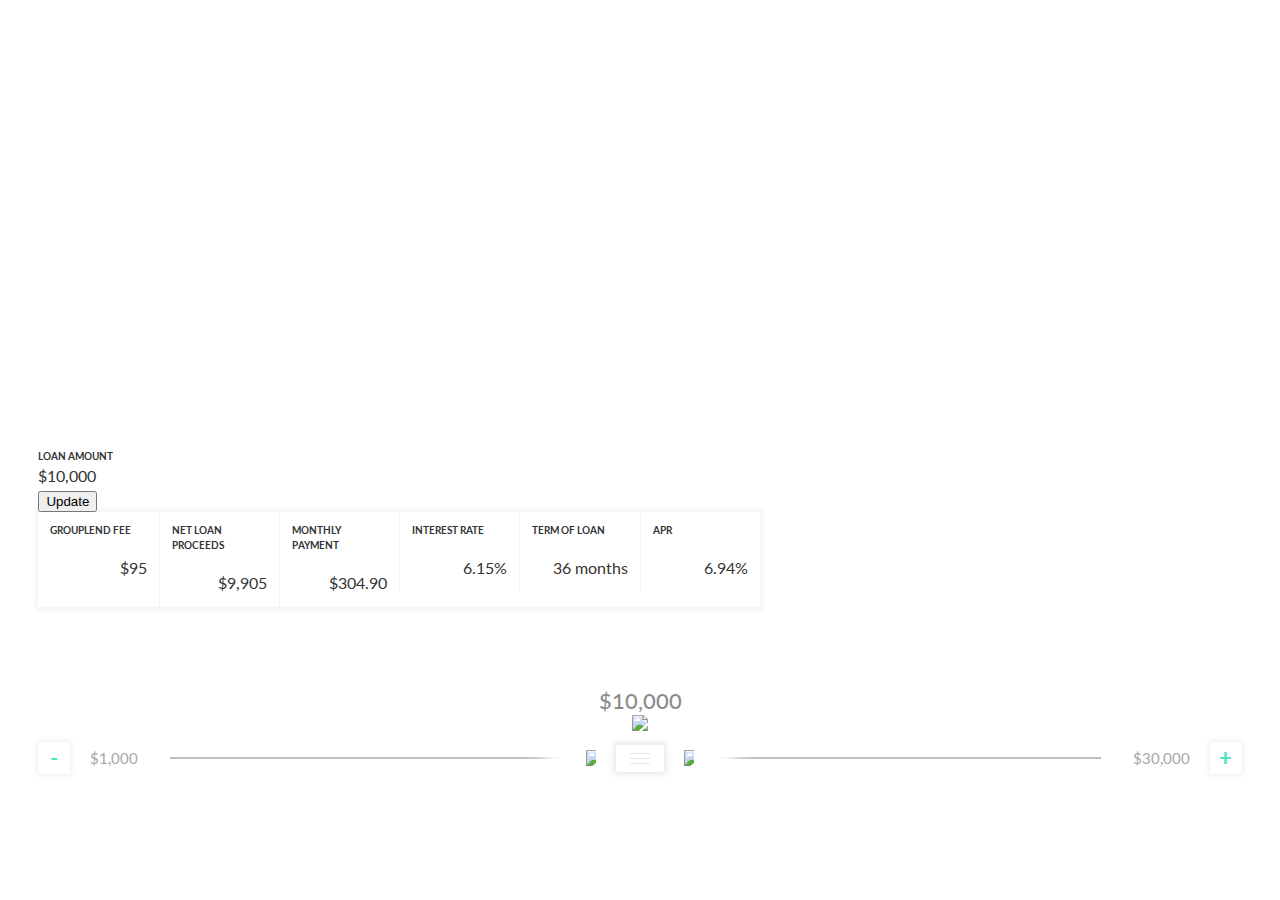
==== index.html @ 4ef877f9 "Loan summary updates" ====
<!DOCTYPE html>
<html class="no-js">
    <head>
        <meta charset="utf-8">
        <meta http-equiv="X-UA-Compatible" content="IE=edge">
        <title></title>
        <meta name="description" content="">
        <meta name="viewport" content="width=device-width, initial-scale=1">
        <link href='//fonts.googleapis.com/css?family=Lato:100,300,400,700,900,300italic,400italic,700italic&subset=latin,latin-ext' rel='stylesheet' type='text/css'>
        <link rel="stylesheet" href="css/style.css">

    </head>
    <body>

        <div class='loan_offer clearfix'>
            <div class='loan_total'>
                <div class='loan_info_section-emphasis'>
                    <div class='label'>
                        Loan Amount
                    </div>
                    <div class='loan_amount_input'>
                        $10,000
                    </div>
                </div>
            </div>
            <div class='button_container'>
                <button>Update</button>
            </div>
            <div class='loan_details clearfix'>
                <div class='loan_info_section'>
                    <div class='label'>
                        Grouplend Fee
                    </div>
                    <div class='loan_info'>
                        $95
                    </div>
                </div>
                <div class='loan_info_section'>
                    <div class='label'>
                        Net Loan Proceeds
                    </div>
                    <div class='loan_info'>
                        $9,905
                    </div>
                </div>
                <div class='loan_info_section'>
                    <div class='label'>
                        Monthly Payment
                    </div>
                    <div class='loan_info'>
                        $304.90
                    </div>
                </div>
                <div class='loan_info_section'>
                    <div class='label'>
                        Interest Rate
                    </div>
                    <div class='loan_info'>
                        6.15%
                    </div>
                </div>
                <div class='loan_info_section'>
                    <div class='label'>
                        Term of Loan
                    </div>
                    <div class='loan_info'>
                        36 months
                    </div>
                </div>
                <div class='loan_info_section'>
                    <div class='label'>
                        APR
                    </div>
                    <div class='loan_info'>
                        6.94%
                    </div>
                </div>
            </div>
        </div>

        <div class='input_range_container'>
            <div class='input_range'>
                <div class='control_section-minimum '>
                    <a href=''>
                    <div class='control'>
                        <span class='control_icon'>-</span>
                    </div>
                    </a>
                    <div class='amount'>
                        $1,000
                    </div>
                </div>
                <div class='inputRangeIndicator'>
                </div>
                <div class='control_section-maximum '>
                    <div class='amount'>
                        $30,000
                    </div>
                    <a href=''>
                    <div class='control'>
                        <span class='control_icon'>+</span>
                    </div>
                    </a>
                </div>
            </div>

            <div class='range_selector'>
                <div class="current_amount">
                    $10,000
                </div>
                <div class="arrow_down">
                    <img src='/img/arrow_down.png'>
                </div>
                <div class="control_container">
                    <a href=''>
                        <div class='arrow decrease'>
                            <img src='/img/arrow_left.png'>
                        </div>
                    </a>
                    <a href=''>
                        <div class='control_handle'>
                            <span class='bar'></span>
                            <span class='bar'></span>
                            <span class='bar'></span>
                        </div>
                    </a>
                    <a href=''>
                        <div class='arrow increase'>
                            <img src='/img/arrow_right.png'>
                        </div>
                    </a>
                </div>
            </div>
        </div>
    </body>
</html>
---- css/style.css ----
html {
  box-sizing: border-box;
}

*, *:before, *:after {
  box-sizing: inherit;
}

body, input, textarea {
  font-family: "Lato", Helvetica, Arial, sans-serif;
  font-size: 16px;
  line-height: 1.5;
  font-weight: 400;
  color: #333;
}

body {
  /* ignore these this will change for our app */
  margin: 50vh 3% 3em;
}

img {
  max-width: 100%;
}

/**
 * Clearfix
 */
.clearfix:after {
  content: "";
  display: table;
  clear: both;
}

.input_range_container {
  position: relative;
}

.input_range {
  height: 15px;
  border-radius: 3px;
  position: relative;
}

.control_section, .control_section-maximum, .control_section-minimum {
  position: absolute;
  position: absolute;
  top: 50%;
  bottom: auto;
  -webkit-transform: translateY(-50%);
  -ms-transform: translateY(-50%);
  transform: translateY(-50%);
  background: white;
  line-height: 1;
}

.inputRangeIndicator {
  height: 2px;
  background: #bfbfbf;
  position: absolute;
  top: 50%;
  bottom: auto;
  -webkit-transform: translateY(-50%);
  -ms-transform: translateY(-50%);
  transform: translateY(-50%);
  position: absolute;
  z-index: -1000;
  width: 100%;
}

.control_section-maximum {
  right: 0;
  padding-left: 2em;
}
.control_section-maximum .amount {
  margin-right: 1em;
}
.control_section-minimum {
  padding-right: 2em;
}
.control_section-minimum .amount {
  margin-left: 1em;
}
.control_section > div, .control_section-maximum > div, .control_section-minimum > div, .control_section a, .control_section-maximum a, .control_section-minimum a {
  display: inline-block;
  vertical-align: middle;
}
.control_section a, .control_section-maximum a, .control_section-minimum a {
  color: #50E3C2;
}

.amount {
  color: #a6a6a6;
  font-size: .95em;
}

.control {
  width: 2em;
  height: 2em;
  font-weight: 900;
  line-height: 1;
  position: relative;
  -webkit-transition: all 0.5s ease;
  transition: all 0.5s ease;
  box-shadow: 0px 0px 5px 1px #ededed;
}

.control:hover {
  box-shadow: 0px 0px 8px 4px #e6e6e6;
}

.control_icon {
  position: absolute;
  position: absolute;
  left: 50%;
  top: 50%;
  bottom: auto;
  right: auto;
  -webkit-transform: translateX(-50%) translateY(-50%);
  -ms-transform: translateX(-50%) translateY(-50%);
  transform: translateX(-50%) translateY(-50%);
  background: white;
  font-size: 1.4em;
}

.range_selector {
  position: absolute;
  left: 50%;
  right: auto;
  -webkit-transform: translateX(-50%);
  -ms-transform: translateX(-50%);
  transform: translateX(-50%);
  bottom: -.4em;
  background: white;
  padding: 0 1.25em;
  text-align: center;
  width: 10em;
  box-shadow: 0px 0px 18px 18px rgba(255, 255, 255, 0.9);
}

.current_amount {
  font-size: 1.4em;
  line-height: 1;
  font-weight: 500;
  color: #8c8c8c;
}

.arrow_down {
  width: 5em;
  margin: 0 auto .5em;
}

.control_container > div, .control_container a {
  display: inline-block;
  line-height: 1;
  vertical-align: middle;
}

.control_handle {
  padding: .5em .9em;
  -webkit-transition: all 0.5s ease;
  transition: all 0.5s ease;
  margin: 0em 1em 0;
  box-shadow: 0px 0px 6px 2px #e6e6e6;
}
.control_handle img {
  width: 1.25em;
}

.bar {
  width: 20px;
  height: 1px;
  background: #e6e6e6;
  display: block;
}

.bar + .bar {
  margin-top: 4px;
}

.control_handle:hover {
  box-shadow: 0px 0px 8px 4px #e0e0e0;
}

.arrow {
  width: .6em;
}

.loan_offer {
  margin-bottom: 9em;
}

.loan_details {
  box-shadow: 0 0 5px 3px rgba(0, 0, 0, 0.05);
  width: 60%;
}

.loan_info_section {
  width: 16.66%;
  float: left;
  padding: .75em;
}

.loan_info_section + .loan_info_section {
  border-left: 1px solid rgba(0, 0, 0, 0.05);
}

.label {
  text-transform: uppercase;
  font-size: .6em;
  font-weight: 700;
}

.loan_info {
  text-align: right;
  width: 100%;
  margin-top: 1.1em;
}
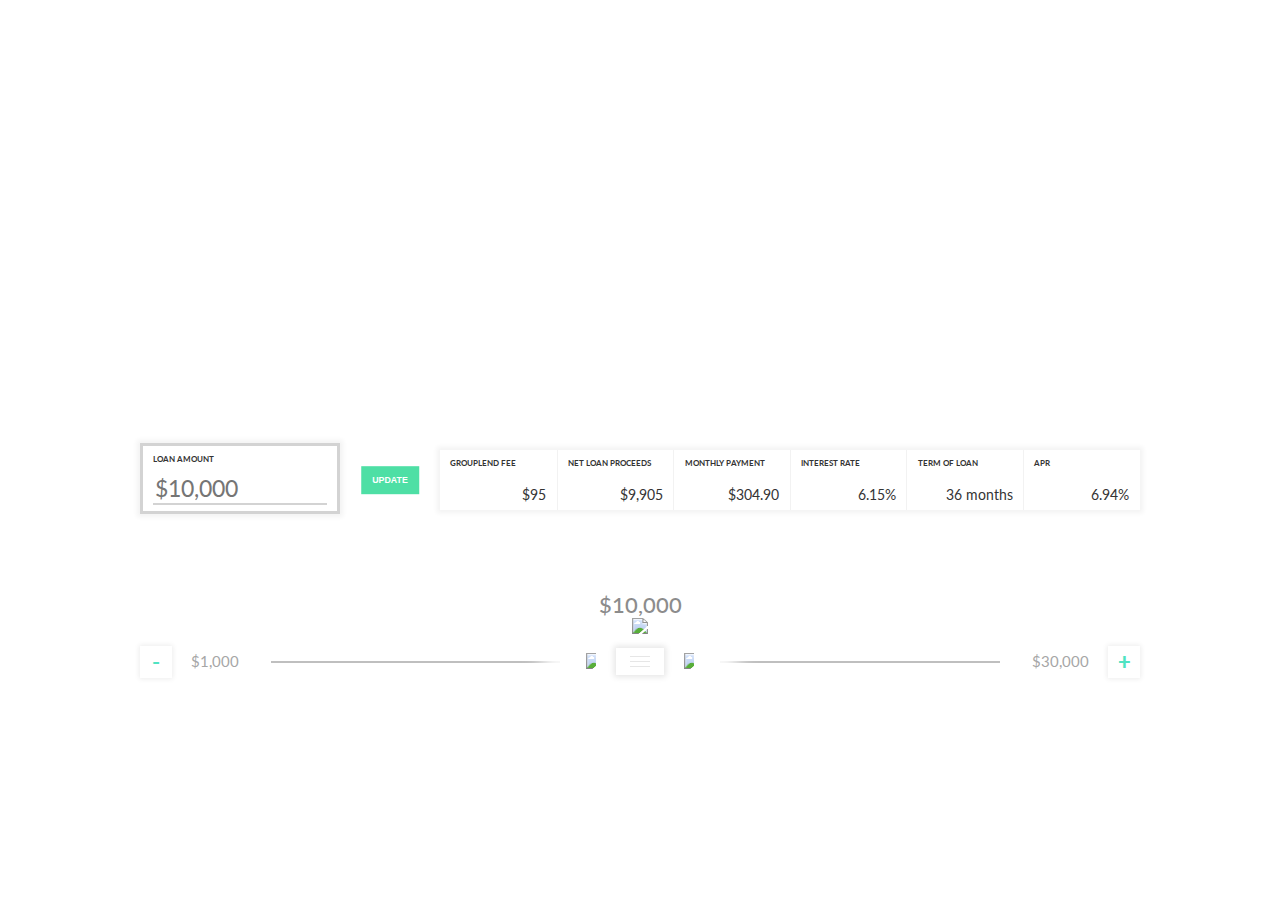
==== commit a500bf02: "Input styling for alternative offers" ====
--- a/index.html
+++ b/index.html
@@ -12,67 +12,81 @@
     </head>
     <body>
 
-        <div class='loan_offer clearfix'>
-            <div class='loan_total'>
-                <div class='loan_info_section-emphasis'>
-                    <div class='label'>
-                        Loan Amount
-                    </div>
-                    <div class='loan_amount_input'>
-                        $10,000
+        <div class='loanOffer '>
+            <div class='loanTotal'>
+                <div class='loanInfoSectionEmphasis'>
+                    <div class='loanInfoSectionInnerContainer'>
+                        <div class='label'>
+                            Loan Amount
+                        </div>
+                        <div class='loanAmountInputContainer'>
+                            <input type='text' placeholder='$10,000'>
+                        </div>
                     </div>
                 </div>
             </div>
-            <div class='button_container'>
+            <div class='buttonContainer'>
                 <button>Update</button>
             </div>
-            <div class='loan_details clearfix'>
-                <div class='loan_info_section'>
-                    <div class='label'>
-                        Grouplend Fee
-                    </div>
-                    <div class='loan_info'>
-                        $95
+            <div class='loanDetails '>
+                <div class='loanInfoSection'>
+                    <div class='loanInfoSectionInnerContainer'>
+                        <div class='label'>
+                            Grouplend Fee
+                        </div>
+                        <div class='loanInfo'>
+                            $95
+                        </div>
                     </div>
                 </div>
-                <div class='loan_info_section'>
-                    <div class='label'>
-                        Net Loan Proceeds
-                    </div>
-                    <div class='loan_info'>
-                        $9,905
+                <div class='loanInfoSection'>
+                    <div class='loanInfoSectionInnerContainer'>
+                        <div class='label'>
+                            Net Loan Proceeds
+                        </div>
+                        <div class='loanInfo'>
+                            $9,905
+                        </div>
                     </div>
                 </div>
-                <div class='loan_info_section'>
-                    <div class='label'>
-                        Monthly Payment
-                    </div>
-                    <div class='loan_info'>
-                        $304.90
+                <div class='loanInfoSection'>
+                    <div class='loanInfoSectionInnerContainer'>
+                        <div class='label'>
+                            Monthly Payment
+                        </div>
+                        <div class='loanInfo'>
+                            $304.90
+                        </div>
                     </div>
                 </div>
-                <div class='loan_info_section'>
-                    <div class='label'>
-                        Interest Rate
-                    </div>
-                    <div class='loan_info'>
-                        6.15%
+                <div class='loanInfoSection'>
+                    <div class='loanInfoSectionInnerContainer'>
+                        <div class='label'>
+                            Interest Rate
+                        </div>
+                        <div class='loanInfo'>
+                            6.15%
+                        </div>
                     </div>
                 </div>
-                <div class='loan_info_section'>
-                    <div class='label'>
-                        Term of Loan
-                    </div>
-                    <div class='loan_info'>
-                        36 months
+                <div class='loanInfoSection'>
+                    <div class='loanInfoSectionInnerContainer'>
+                        <div class='label'>
+                            Term of Loan
+                        </div>
+                        <div class='loanInfo'>
+                            36 months
+                        </div>
                     </div>
                 </div>
-                <div class='loan_info_section'>
-                    <div class='label'>
-                        APR
-                    </div>
-                    <div class='loan_info'>
-                        6.94%
+                <div class='loanInfoSection'>
+                    <div class='loanInfoSectionInnerContainer'>
+                        <div class='label'>
+                            APR
+                        </div>
+                        <div class='loanInfo'>
+                            6.94%
+                        </div>
                     </div>
                 </div>
             </div>
--- a/css/style.css
+++ b/css/style.css
@@ -17,6 +17,9 @@
 body {
   /* ignore these this will change for our app */
   margin: 50vh 3% 3em;
+  max-width: 1000px;
+  margin-left: auto;
+  margin-right: auto;
 }
 
 img {
@@ -26,7 +29,7 @@
 /**
  * Clearfix
  */
-.clearfix:after {
+.clearfix:after, .loanOffer:after, .loanDetails:after {
   content: "";
   display: table;
   clear: both;
@@ -186,33 +189,107 @@
   width: .6em;
 }
 
-.loan_offer {
+.loanOffer {
   margin-bottom: 9em;
-}
-
-.loan_details {
+  height: 3.75em;
+}
+
+.loanInfoSectionInnerContainer {
+  position: relative;
+  height: 100%;
+}
+
+.loanTotal {
+  width: 20%;
+  float: left;
+  height: inherit;
+  height: 4.4em;
+  margin-top: -.425em;
+}
+
+.loanAmountInputContainer {
+  position: absolute;
+  width: 100%;
+  bottom: 0;
+  font-size: 1.6em;
+  line-height: 1.3;
+}
+.loanAmountInputContainer input {
+  border: none;
+  width: 100%;
+  font-size: .9em;
+  line-height: 1;
+  margin: 0;
+  border-bottom: 2px solid lightgray;
+}
+
+.buttonContainer {
+  width: 10%;
+  height: inherit;
+  float: left;
+  position: relative;
+}
+
+.loanDetails {
   box-shadow: 0 0 5px 3px rgba(0, 0, 0, 0.05);
-  width: 60%;
-}
-
-.loan_info_section {
+  width: 70%;
+  float: left;
+  height: inherit;
+}
+
+button {
+  border: none;
+  border-radius: 0;
+  color: white;
+  background: #4edfa5;
+  text-transform: uppercase;
+  padding: 1em 1.25em;
+  position: absolute;
+  font-weight: 700;
+  font-size: .55em;
+  position: absolute;
+  left: 50%;
+  top: 50%;
+  bottom: auto;
+  right: auto;
+  -webkit-transform: translateX(-50%) translateY(-50%);
+  -ms-transform: translateX(-50%) translateY(-50%);
+  transform: translateX(-50%) translateY(-50%);
+}
+
+.loanInfoSection, .loanInfoSectionEmphasis {
   width: 16.66%;
   float: left;
-  padding: .75em;
-}
-
-.loan_info_section + .loan_info_section {
+  padding: .45em .65em .5em;
+  height: inherit;
+}
+.loanInfoSectionEmphasis {
+  border: 3px solid lightgray;
+  box-shadow: 0 0 5px 3px rgba(0, 0, 0, 0.05);
+  padding: .45em .65em .35em;
+  height: inherit;
+  width: 100%;
+}
+
+.loanInfoSection + .loanInfoSection, .loanInfoSectionEmphasis + .loanInfoSection, .loanInfoSection + .loanInfoSectionEmphasis, .loanInfoSectionEmphasis + .loanInfoSectionEmphasis {
   border-left: 1px solid rgba(0, 0, 0, 0.05);
 }
 
 .label {
   text-transform: uppercase;
-  font-size: .6em;
+  font-size: .5em;
   font-weight: 700;
-}
-
-.loan_info {
+  position: absolute;
+  top: 0;
+  left: 0;
+}
+
+.loanInfo {
   text-align: right;
   width: 100%;
-  margin-top: 1.1em;
-}
+  font-size: .9em;
+  line-height: 1;
+  position: absolute;
+  bottom: 0;
+  right: 0;
+}
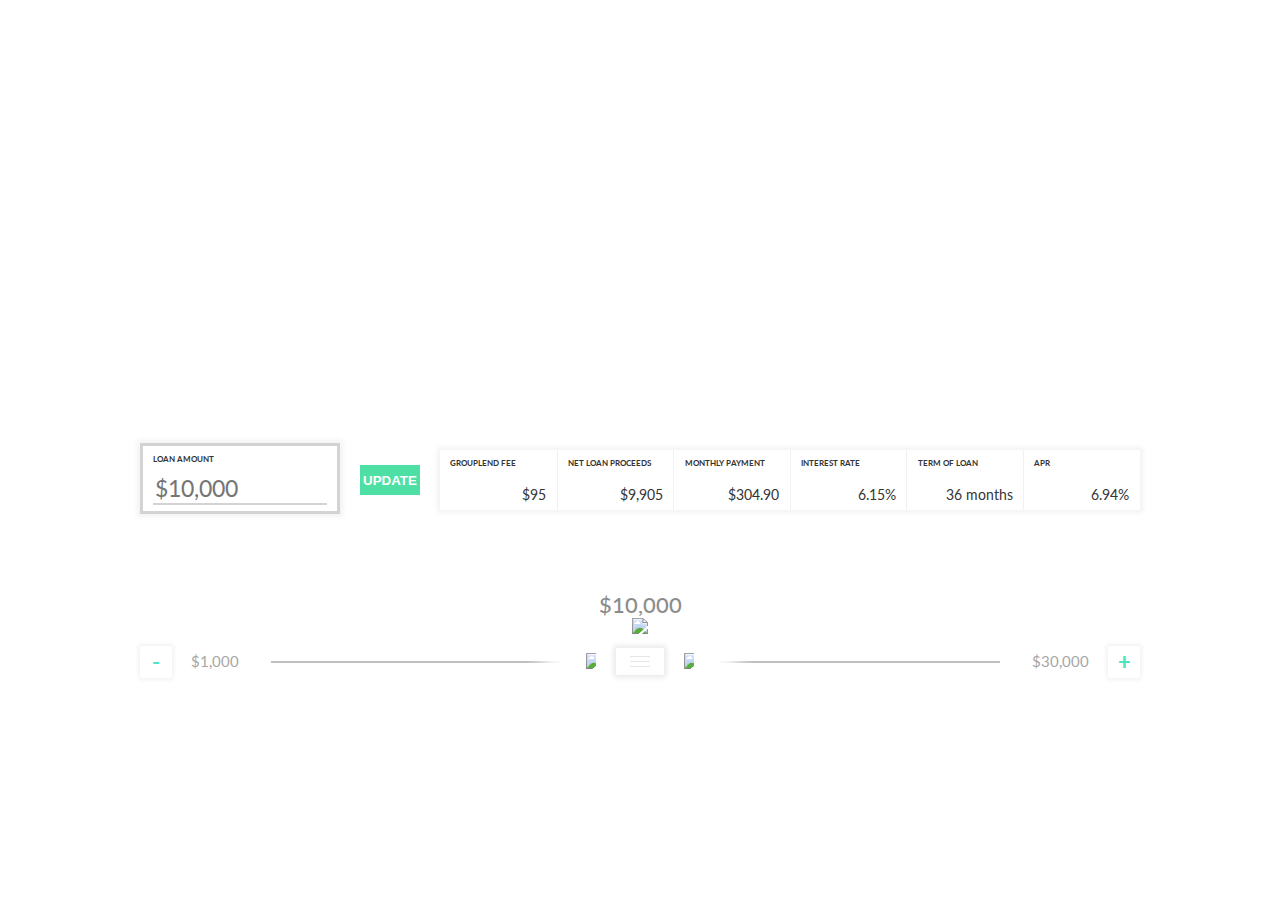
==== commit 038a036a: "Universal buttons styles" ====
--- a/index.html
+++ b/index.html
@@ -25,8 +25,14 @@
                     </div>
                 </div>
             </div>
-            <div class='buttonContainer'>
-                <button>Update</button>
+            <div class='loanUpdateButton'>
+               <div class='buttonContainer'>
+                    <button class="button-proceed">
+                        <span class="buttonText">
+                            Update
+                        </span>
+                    </button>
+                </div>
             </div>
             <div class='loanDetails '>
                 <div class='loanInfoSection'>
--- a/css/style.css
+++ b/css/style.css
@@ -223,7 +223,7 @@
   border-bottom: 2px solid lightgray;
 }
 
-.buttonContainer {
+.loanUpdateButton {
   width: 10%;
   height: inherit;
   float: left;
@@ -237,16 +237,46 @@
   height: inherit;
 }
 
-button {
-  border: none;
-  border-radius: 0;
-  color: white;
-  background: #4edfa5;
+.loanInfoSection, .loanInfoSectionEmphasis {
+  width: 16.66%;
+  float: left;
+  padding: .45em .65em .5em;
+  height: inherit;
+}
+.loanInfoSectionEmphasis {
+  border: 3px solid lightgray;
+  box-shadow: 0 0 5px 3px rgba(0, 0, 0, 0.05);
+  padding: .45em .65em .35em;
+  height: inherit;
+  width: 100%;
+}
+
+.loanInfoSection + .loanInfoSection, .loanInfoSectionEmphasis + .loanInfoSection, .loanInfoSection + .loanInfoSectionEmphasis, .loanInfoSectionEmphasis + .loanInfoSectionEmphasis {
+  border-left: 1px solid rgba(0, 0, 0, 0.05);
+}
+
+.label {
   text-transform: uppercase;
-  padding: 1em 1.25em;
-  position: absolute;
+  font-size: .5em;
   font-weight: 700;
-  font-size: .55em;
+  position: absolute;
+  top: 0;
+  left: 0;
+}
+
+.loanInfo {
+  text-align: right;
+  width: 100%;
+  font-size: .9em;
+  line-height: 1;
+  position: absolute;
+  bottom: 0;
+  right: 0;
+}
+
+.loanUpdateButton .buttonContainer {
+  width: 60%;
+  height: 50%;
   position: absolute;
   left: 50%;
   top: 50%;
@@ -255,41 +285,43 @@
   -webkit-transform: translateX(-50%) translateY(-50%);
   -ms-transform: translateX(-50%) translateY(-50%);
   transform: translateX(-50%) translateY(-50%);
-}
-
-.loanInfoSection, .loanInfoSectionEmphasis {
-  width: 16.66%;
-  float: left;
-  padding: .45em .65em .5em;
-  height: inherit;
-}
-.loanInfoSectionEmphasis {
-  border: 3px solid lightgray;
-  box-shadow: 0 0 5px 3px rgba(0, 0, 0, 0.05);
-  padding: .45em .65em .35em;
-  height: inherit;
-  width: 100%;
-}
-
-.loanInfoSection + .loanInfoSection, .loanInfoSectionEmphasis + .loanInfoSection, .loanInfoSection + .loanInfoSectionEmphasis, .loanInfoSectionEmphasis + .loanInfoSectionEmphasis {
-  border-left: 1px solid rgba(0, 0, 0, 0.05);
-}
-
-.label {
+  font-size: 1em;
+}
+
+.buttonContainer button {
+  height: 100%;
+  width: 100%;
+  border: none;
+  border-radius: 0;
+  color: white;
+  position: absolute;
+}
+
+.button-optional {
+  background-color: grey;
+}
+
+.button-proceed {
+  background-color: #4edfa5;
+}
+
+.button-proceed:disabled {
+  background-color: lightgray;
+}
+
+.button-error {
+  background-color: red;
+}
+
+.buttonText {
+  font-weight: 700;
+  position: absolute;
+  left: 50%;
+  top: 50%;
+  bottom: auto;
+  right: auto;
+  -webkit-transform: translateX(-50%) translateY(-50%);
+  -ms-transform: translateX(-50%) translateY(-50%);
+  transform: translateX(-50%) translateY(-50%);
   text-transform: uppercase;
-  font-size: .5em;
-  font-weight: 700;
-  position: absolute;
-  top: 0;
-  left: 0;
-}
-
-.loanInfo {
-  text-align: right;
-  width: 100%;
-  font-size: .9em;
-  line-height: 1;
-  position: absolute;
-  bottom: 0;
-  right: 0;
-}
+}
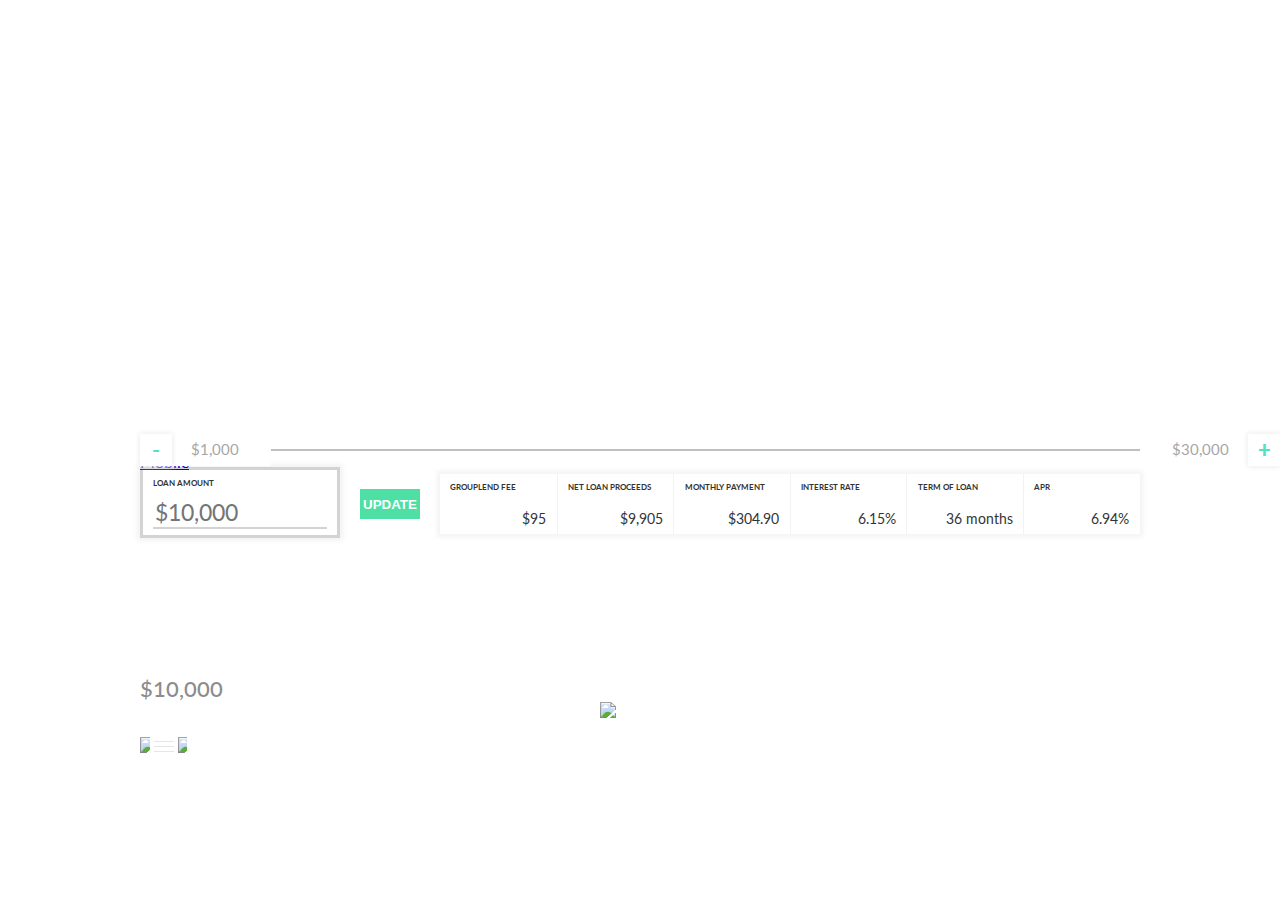
==== commit 046d7aef: "huh?" ====
--- a/index.html
+++ b/index.html
@@ -11,6 +11,10 @@
 
     </head>
     <body>
+
+        <nav class="navigation">
+            <a href='mobile.html'>Mobile</a>
+        </nav>
 
         <div class='loanOffer '>
             <div class='loanTotal'>
@@ -34,6 +38,9 @@
                     </button>
                 </div>
             </div>
+
+
+
             <div class='loanDetails '>
                 <div class='loanInfoSection'>
                     <div class='loanInfoSectionInnerContainer'>
@@ -98,8 +105,11 @@
             </div>
         </div>
 
-        <div class='input_range_container'>
-            <div class='input_range'>
+        <div class='inputRangeContainer'>
+            <div class='inputRange'>
+                <div class='inputRangeIndicator'>
+                </div>
+                
                 <div class='control_section-minimum '>
                     <a href=''>
                     <div class='control'>
@@ -110,8 +120,7 @@
                         $1,000
                     </div>
                 </div>
-                <div class='inputRangeIndicator'>
-                </div>
+
                 <div class='control_section-maximum '>
                     <div class='amount'>
                         $30,000
@@ -124,7 +133,7 @@
                 </div>
             </div>
 
-            <div class='range_selector'>
+            <div class='rangeSelector'>
                 <div class="current_amount">
                     $10,000
                 </div>
@@ -138,7 +147,7 @@
                         </div>
                     </a>
                     <a href=''>
-                        <div class='control_handle'>
+                        <div class='controlHandle'>
                             <span class='bar'></span>
                             <span class='bar'></span>
                             <span class='bar'></span>
